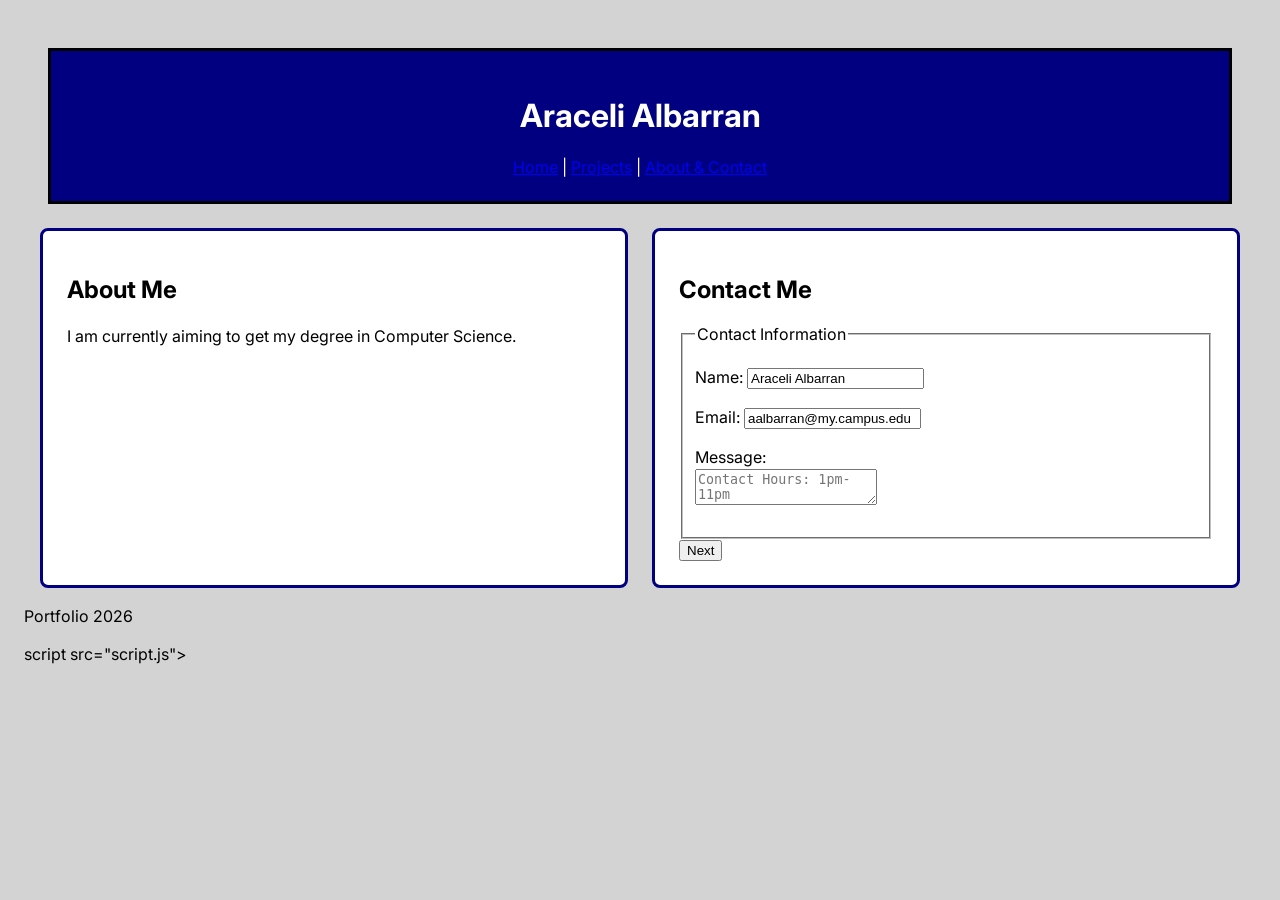
==== index.html @ e5b84872 "fix root directory structure for GitHub Pages" ====
<!DOCTYPE html>
<html>
<head>
    <meta charset="UTF-8">
    <title>Araceli Albarran Portfolio</title>
    <link rel="preconnect" href="https://fonts.googleapis.com">
    <link rel="preconnect" href="https://fonts.gstatic.com" crossorigin>
    <link href="https://fonts.googleapis.com/css2?family=inter:wght@400;600;700&display=swap" rel="stylesheet">
    <link rel="stylesheet" href="style.css">
</head>
<body>

    <header id="main-header">
        <h1>Araceli Albarran</h1>
        <nav>
            <a href="index.html">Home</a> | 
            <a href="project.html">Projects</a> | 
            <a href="about.html">About & Contact</a>
        </nav>
    </header>

    <main class="layout-container">
        <section class="box">
            <h1>About Me</h1>
            <p>I am currently aiming to get my degree in Computer Science.</p>
        </section>

        <section class="box">
            <h2>Contact Me</h2>
            <form action="#" method="post">
                <fieldset>
                    <legend>Contact Information</legend>
                    <p>
                     <label for="home-name">Name:</label>
                <input type="text" id="home-name" name="fullname" value="Araceli Albarran" />
                    </p>
                    <p>
                        <label for="home-email">Email:</label>
                <input type="email" id="home-email" name="email" value="aalbarran@my.campus.edu" />
                    </p>
                    <p>
                        <label for="home-message">Message:</label><br>
                        <textarea id="home-message" name="message" placeholder="Contact Hours: 1pm-11pm"></textarea>
                    </p>
                    </fieldset>
                <button type="submit">Next</button>
            </form>
        </section>
    </main>

    <footer>
        <p>Portfolio 2026</p>
    </footer>
script src="script.js"></script>
</body>
</html>
---- style.css ----
body {
    background-color: lightgray;
    color: black;
    font-family: 'inter', Arial, sans-serif; 
    padding: 24px; 
    margin: 0;
}

p {
    font-size: 16px;
    line-height: 24px;
}


#main-header {
    background-color: navy;
    color: white;
    text-align: center;
    margin: 24px;
    padding: 24px;
    border: 3px solid black;
}


.box {
    background-color: white;
    padding: 24px;
    border: 3px solid navy;
    border-radius: 8px;
}

.layout-container {
    display: flex;
    flex-direction: column;
    gap: 16px;

}

@media (min-width: 768px) {
    .layout-container {
        display: grid;
        grid-template-columns: repeat(2, 1fr);
        gap: 24px;      
    }
}
@media (min-width: 1200px) {
    .layout-container {
        max-width: 1200px;
        margin: 0 auto;      
    }
}

img {
    max-width: 300px;
    margin: 16px;
    padding: 8px;
    border: 2px solid black;
}
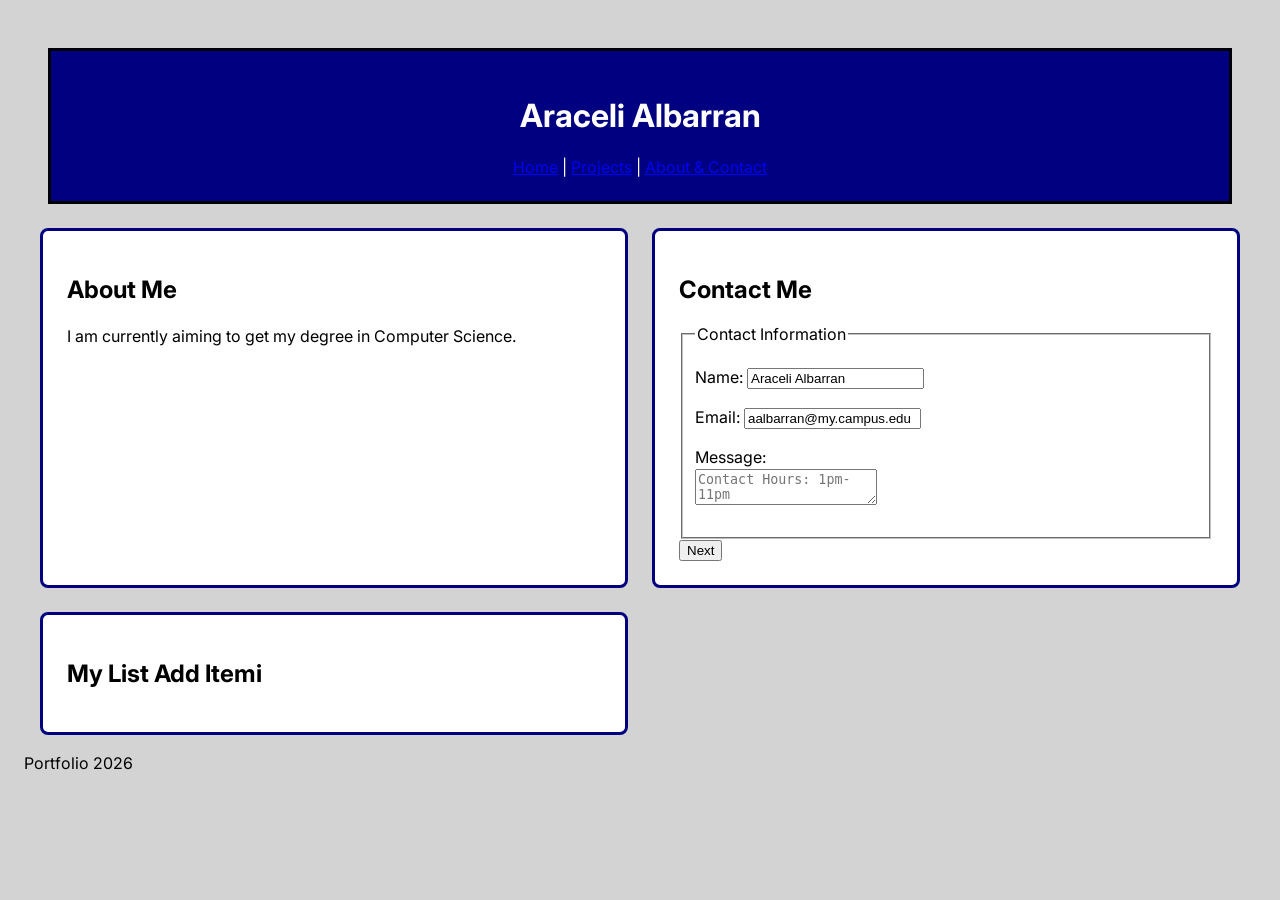
==== commit 849882d4: "javascript assignment" ====
--- a/index.html
+++ b/index.html
@@ -43,14 +43,19 @@
                         <textarea id="home-message" name="message" placeholder="Contact Hours: 1pm-11pm"></textarea>
                     </p>
                     </fieldset>
-                <button type="submit">Next</button>
+                <button id="next-btn" type="submit">Next</button>
             </form>
+        </section>
+        <section class="box">
+            <h2>My List<h/2>
+                <buttn type="button" id="add-item-btn">Add Item</button>i
+            </h></h2>
         </section>
     </main>
 
     <footer>
         <p>Portfolio 2026</p>
     </footer>
-script src="script.js"></script>
+<script src="script.js"></script>
 </body>
 </html>
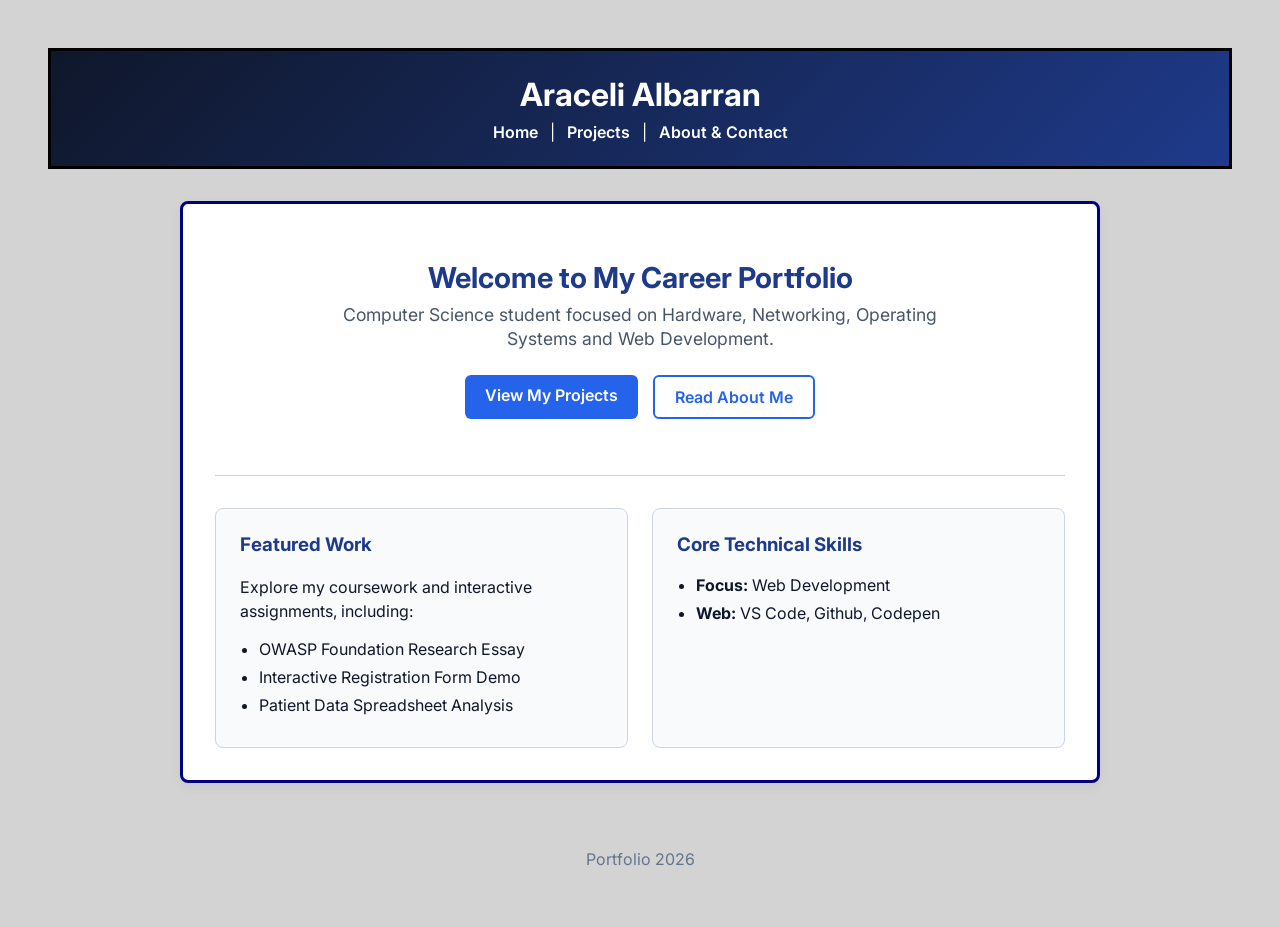
==== commit 911858fe: "Enhance portfolio pages with improved styling, layout, and content updates" ====
--- a/index.html
+++ b/index.html
@@ -1,15 +1,161 @@
 <!DOCTYPE html>
-<html>
+<html lang="en">
 <head>
     <meta charset="UTF-8">
-    <title>Araceli Albarran Portfolio</title>
+    <meta name="viewport" content="width=device-width, initial-scale=1.0">
+    <title>Araceli Albarran | Home</title>
     <link rel="preconnect" href="https://fonts.googleapis.com">
     <link rel="preconnect" href="https://fonts.gstatic.com" crossorigin>
-    <link href="https://fonts.googleapis.com/css2?family=inter:wght@400;600;700&display=swap" rel="stylesheet">
+    <link href="https://fonts.googleapis.com/css2?family=Inter:wght@400;600;700&display=swap" rel="stylesheet">
     <link rel="stylesheet" href="style.css">
+
+    <style>
+        :root {
+            --primary-color: #1e3a8a;
+            --accent-color: #2563eb;
+            --hover-color: #1d4ed8;
+            --bg-light: #f8fafc;
+            --border-color: #cbd5e1;
+            --text-color: #0f172a;
+        }
+
+        body {
+            color: var(--text-color);
+            margin: 0;
+            font-family: 'Inter', sans-serif;
+        }
+
+        #main-header {
+            background: linear-gradient(135deg, #0f172a, var(--primary-color));
+            padding: 1.5rem 0;
+            text-align: center;
+        }
+
+        #main-header h1 {
+            color: #ffffff;
+            margin: 0 0 0.5rem 0;
+            font-size: 2rem;
+        }
+
+        #main-header nav a {
+            color: #ffffff;
+            text-decoration: none;
+            font-weight: 600;
+            padding: 0 8px;
+            transition: color 0.2s ease;
+        }
+
+        #main-header nav a:hover {
+            color: #93c5fd;
+        }
+
+        .box {
+            max-width: 850px;
+            margin: 2rem auto;
+            padding: 2rem;
+            background-color: #ffffff;
+            border-radius: 8px;
+            box-shadow: 0 4px 12px rgba(0, 0, 0, 0.05);
+        }
+
+        .welcome-hero {
+            text-align: center;
+            padding-bottom: 1.5rem;
+        }
+
+        .welcome-hero h2 {
+            color: var(--primary-color);
+            font-size: 1.8rem;
+            margin-bottom: 0.5rem;
+        }
+
+        .welcome-hero p {
+            font-size: 1.1rem;
+            color: #475569;
+            max-width: 600px;
+            margin: 0 auto 1.5rem auto;
+        }
+
+        .btn-container {
+            display: flex;
+            justify-content: center;
+            gap: 15px;
+        }
+
+        .btn {
+            display: inline-block;
+            background-color: var(--accent-color);
+            color: #ffffff;
+            padding: 10px 20px;
+            border-radius: 6px;
+            text-decoration: none;
+            font-weight: 600;
+            transition: background-color 0.2s ease;
+        }
+
+        .btn:hover {
+            background-color: var(--hover-color);
+        }
+
+        .btn-outline {
+            background-color: transparent;
+            color: var(--accent-color);
+            border: 2px solid var(--accent-color);
+        }
+
+        .btn-outline:hover {
+            background-color: var(--bg-light);
+            color: var(--hover-color);
+        }
+
+        .grid-container {
+            display: grid;
+            grid-template-columns: 1fr 1fr;
+            gap: 1.5rem;
+            margin-top: 1.5rem;
+        }
+
+        .card {
+            border: 1px solid var(--border-color);
+            border-radius: 8px;
+            padding: 1.5rem;
+            background-color: var(--bg-light);
+        }
+
+        .card h3 {
+            color: var(--primary-color);
+            margin-top: 0;
+        }
+
+        .card ul {
+            padding-left: 1.2rem;
+            margin-bottom: 0;
+        }
+
+        .card ul li {
+            margin-bottom: 0.5rem;
+        }
+
+        hr {
+            border: none;
+            border-top: 1px solid var(--border-color);
+            margin: 2rem 0;
+        }
+
+        footer {
+            text-align: center;
+            padding: 1rem;
+            color: #64748b;
+        }
+
+        @media (max-width: 650px) {
+            .grid-container {
+                grid-template-columns: 1fr;
+            }
+        }
+    </style>
 </head>
 <body>
-
     <header id="main-header">
         <h1>Araceli Albarran</h1>
         <nav>
@@ -18,44 +164,44 @@
             <a href="about.html">About & Contact</a>
         </nav>
     </header>
-
-    <main class="layout-container">
-        <section class="box">
-            <h1>About Me</h1>
-            <p>I am currently aiming to get my degree in Computer Science.</p>
+    <main class="box">
+        <section class="welcome-hero">
+            <h2>Welcome to My Career Portfolio</h2>
+            <p>Computer Science student focused on Hardware, Networking, Operating Systems and Web Development.</p>
+            
+            <div class="btn-container">
+                <a href="project.html" class="btn">View My Projects</a>
+                <a href="about.html" class="btn btn-outline">Read About Me</a>
+            </div>
         </section>
 
-        <section class="box">
-            <h2>Contact Me</h2>
-            <form action="#" method="post">
-                <fieldset>
-                    <legend>Contact Information</legend>
-                    <p>
-                     <label for="home-name">Name:</label>
-                <input type="text" id="home-name" name="fullname" value="Araceli Albarran" />
-                    </p>
-                    <p>
-                        <label for="home-email">Email:</label>
-                <input type="email" id="home-email" name="email" value="aalbarran@my.campus.edu" />
-                    </p>
-                    <p>
-                        <label for="home-message">Message:</label><br>
-                        <textarea id="home-message" name="message" placeholder="Contact Hours: 1pm-11pm"></textarea>
-                    </p>
-                    </fieldset>
-                <button id="next-btn" type="submit">Next</button>
-            </form>
-        </section>
-        <section class="box">
-            <h2>My List<h/2>
-                <buttn type="button" id="add-item-btn">Add Item</button>i
-            </h></h2>
+        <hr>
+        <section class="grid-container">
+            <div class="card">
+                <h3>Featured Work</h3>
+                <p>Explore my coursework and interactive assignments, including:</p>
+                <ul>
+                    <li>OWASP Foundation Research Essay</li>
+                    <li>Interactive Registration Form Demo</li>
+                    <li>Patient Data Spreadsheet Analysis</li>
+                </ul>
+            </div>
+
+            <div class="card">
+                <h3>Core Technical Skills</h3>
+                <ul>
+                    <li><strong>Focus:</strong> Web Development</li>
+                    <li><strong>Web:</strong> VS Code, Github, Codepen</li>
+                </ul>
+            </div>
         </section>
     </main>
 
     <footer>
         <p>Portfolio 2026</p>
     </footer>
-<script src="script.js"></script>
+
+    <script src="script.js"></script>
 </body>
 </html>
+
--- a/style.css
+++ b/style.css
@@ -56,3 +56,29 @@
     padding: 8px;
     border: 2px solid black;
 }
+.form-group {
+  margin-bottom: 15px;
+}
+.form-group label {
+  display: block;
+  margin-bottom: 5px;
+  font-weight: bold;
+}
+.form-group input {
+  width: 100%;
+  padding: 8px;
+  box-sizing: border-box;
+}
+.error-message {
+  color: red;
+  font-size: 0.85rem;
+  display: none;
+  margin-top: 4px;
+}
+#api-result {
+  margin-top: 20px;
+  padding: 12px;
+  border: 1px solid #ccc;
+  background-color: #f8f9fa;
+  border-radius: 4px;
+}
